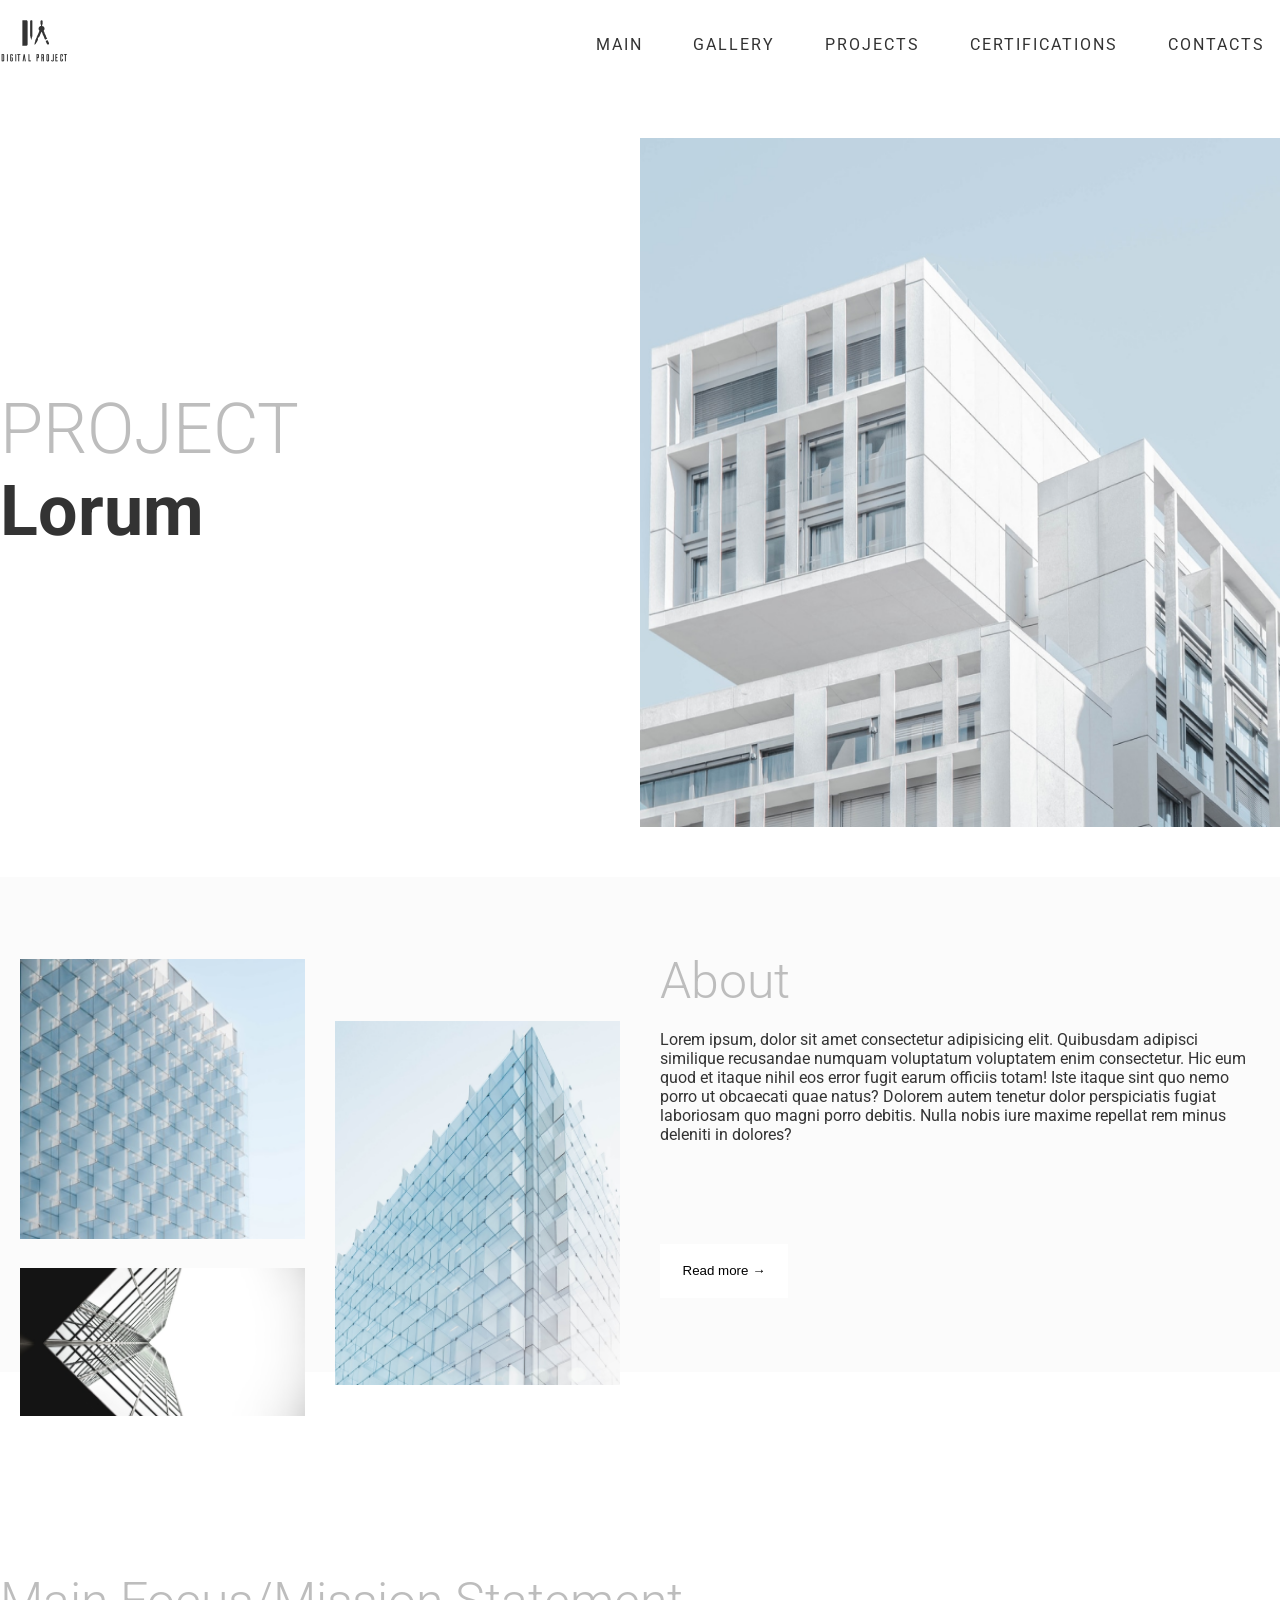
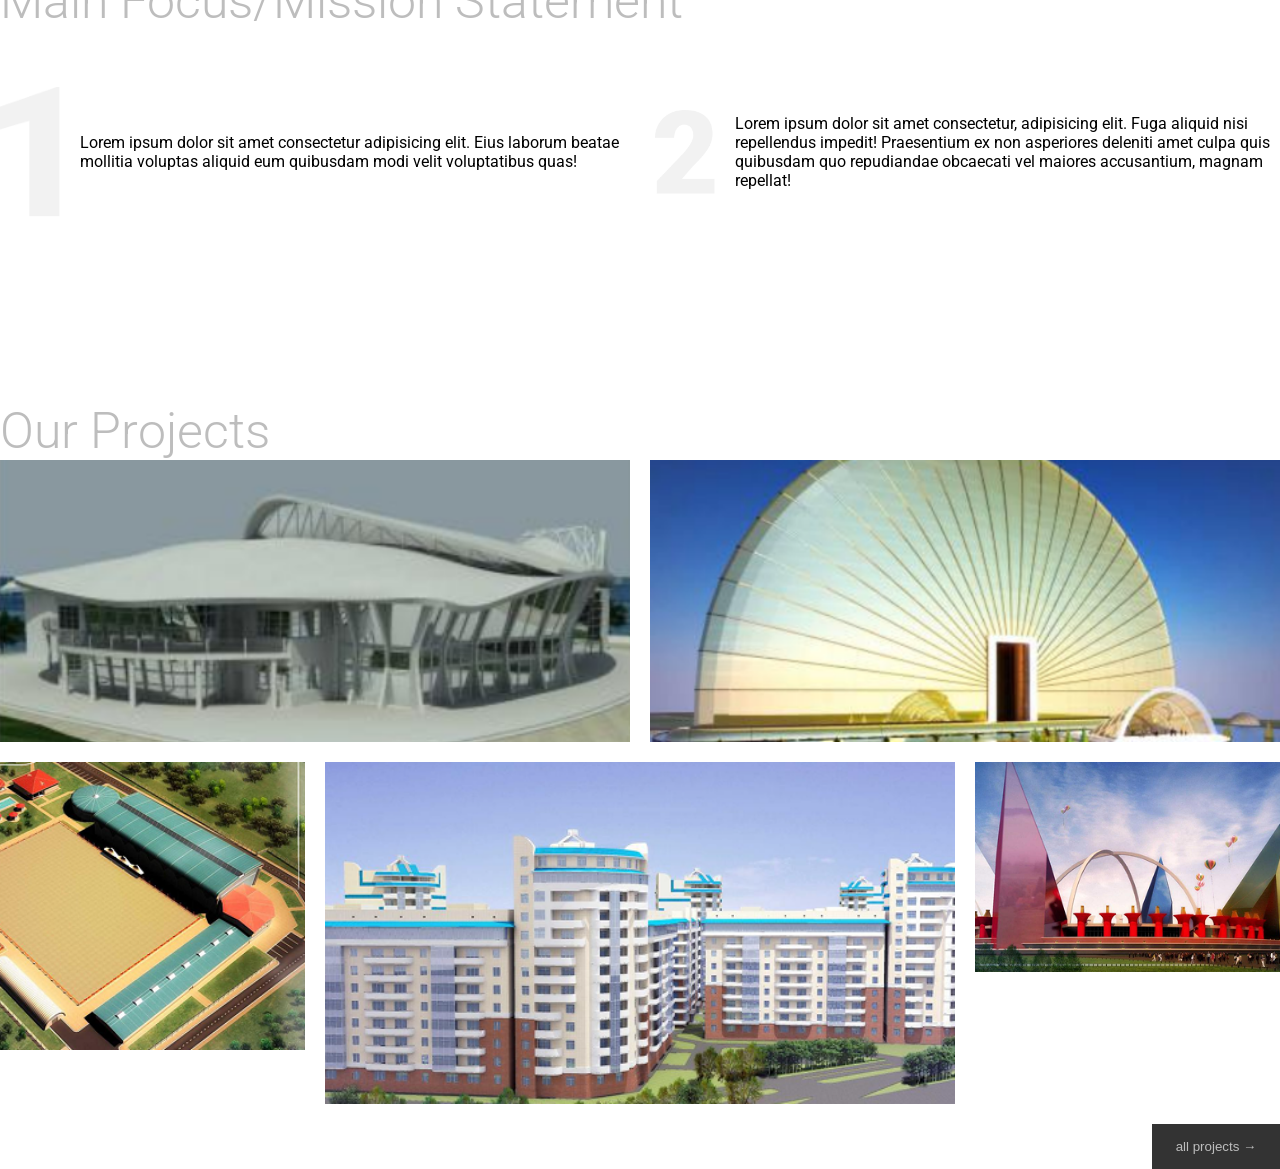
==== Project Lorum/index.html @ 4a03fa18 "Add files via upload" ====
<!DOCTYPE html>
<html lang="en">
<head>
    <meta charset="UTF-8">
    <meta name="viewport" content="width=device-width, initial-scale=1.0">
    <title>Document</title>
    <link rel="stylesheet" href="src/style/style.css">
</head>
<body>
    <header>
        <a href="#"><img src="src/assets/images/logo.png" alt="Logo"></a>
        <nav>
            <ul>
                <li><a href="#ini"><span>main</span></a></li>
                <li><a href="#about">gallery</a></li>
                <li><a href="#">projects</a></li>
                <li><a href="#">certifications</a></li>
                <li><a href="#">contacts</a></li>
            </ul>
        </nav>
    </header>
    <main id="ini">
        <h1>PROJECT <br> <span>Lorum</span></h1>
        <img src="src/assets/images/Rectangle 6.png" alt="Imagem Prédio">
    </main>

    <section id="about">
        <div class="about">
            <div class="gallery">
                <img class="images img1" src="src/assets/images/Rectangle 8.png" alt="Prédio">
                <img class="images img2" src="src/assets/images/Rectangle 10.png" alt="Prédio">
                <img class="images img3" src="src/assets/images/Rectangle 9.png" alt="Prédio">
            </div>
            <div class="sobre">
                <h1>About</h1>
                <p>Lorem ipsum, dolor sit amet consectetur adipisicing elit. Quibusdam adipisci similique recusandae numquam voluptatum voluptatem enim consectetur. Hic eum quod et itaque nihil eos error fugit earum officiis totam! Iste itaque sint quo nemo porro ut obcaecati quae natus? Dolorem autem tenetur dolor perspiciatis fugiat laboriosam quo magni porro debitis. Nulla nobis iure maxime repellat rem minus deleniti in dolores?</p>
                <button>Read more &rarr; </button>
            </div>
        </div>
    </section>

    <section class="focus">
        <h1>Main Focus/Mission Statement</h1>
        <div class="text1">
            <img src="src/assets/images/1.png" alt="Número 1">
            <p>Lorem ipsum dolor sit amet consectetur adipisicing elit. Eius laborum beatae mollitia voluptas aliquid eum quibusdam modi velit voluptatibus quas!</p>
        </div>
        <div class="text2">
            <img src="src/assets/images/2.png" alt="Número 2">
            <p>Lorem ipsum dolor sit amet consectetur, adipisicing elit. Fuga aliquid nisi repellendus impedit! Praesentium ex non asperiores deleniti amet culpa quis quibusdam quo repudiandae obcaecati vel maiores accusantium, magnam repellat!</p>
        </div>
    </section>
    <section id="projects">
        <h1>Our Projects</h1>
        <div class="projects">
            <img class="imgs1" src="src/assets/images/Rectangle 12.svg" alt="Estrutura">
            <img class="imgs2" src="src/assets/images/image 15.png" alt="">
            <img class="imgs3" src="src/assets/images/image 16.png" alt="">
            <img class="imgs4" src="src/assets/images/image 17.png" alt="">
            <img class="imgs5" src="src/assets/images/image 18.png" alt="">
            <button class="btn">all projects &rarr;</button>
        </div>
    </section>
</body>
</html>
---- Project Lorum/src/style/style.css ----
@import url('layout/global.css');
@import url('layout/header.css');
@import url('layout/main.css');
@import url('layout/about.css');
@import url('layout/focus.css');
@import url('layout/projetcs.css');
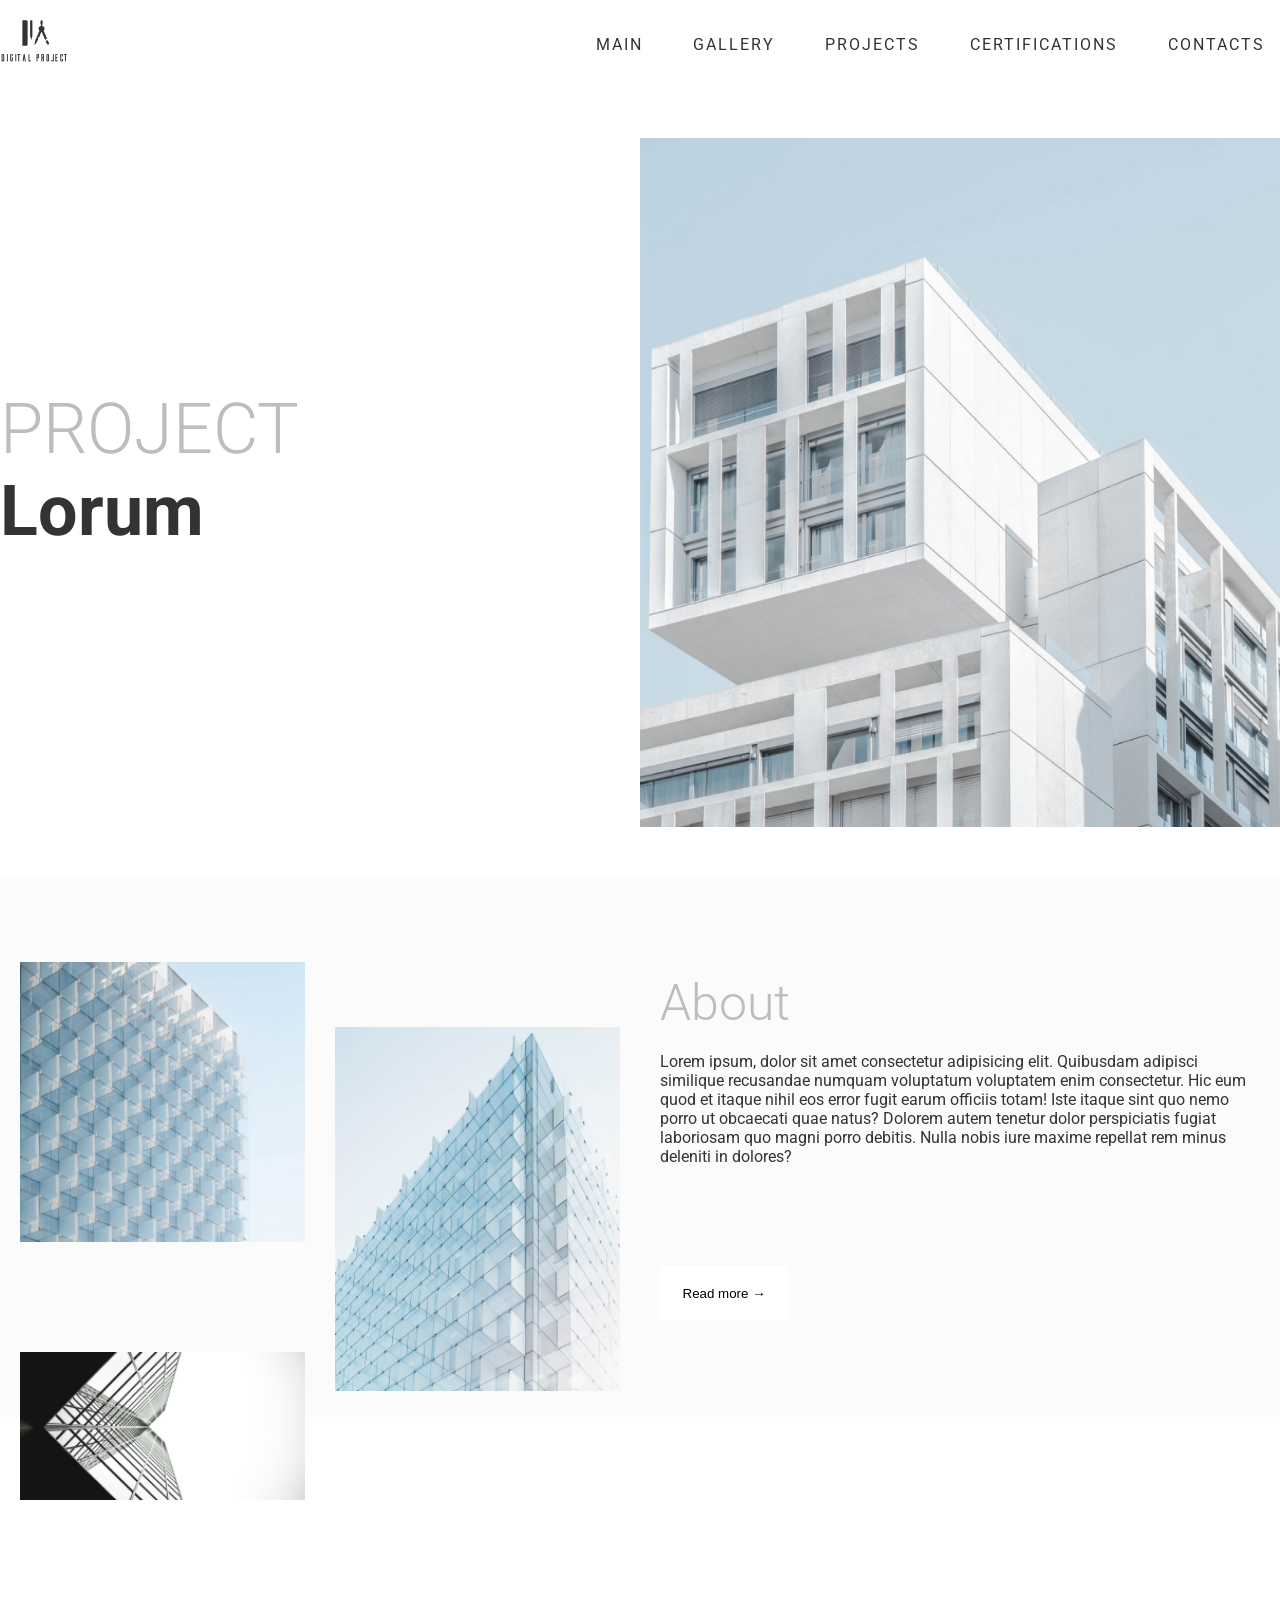
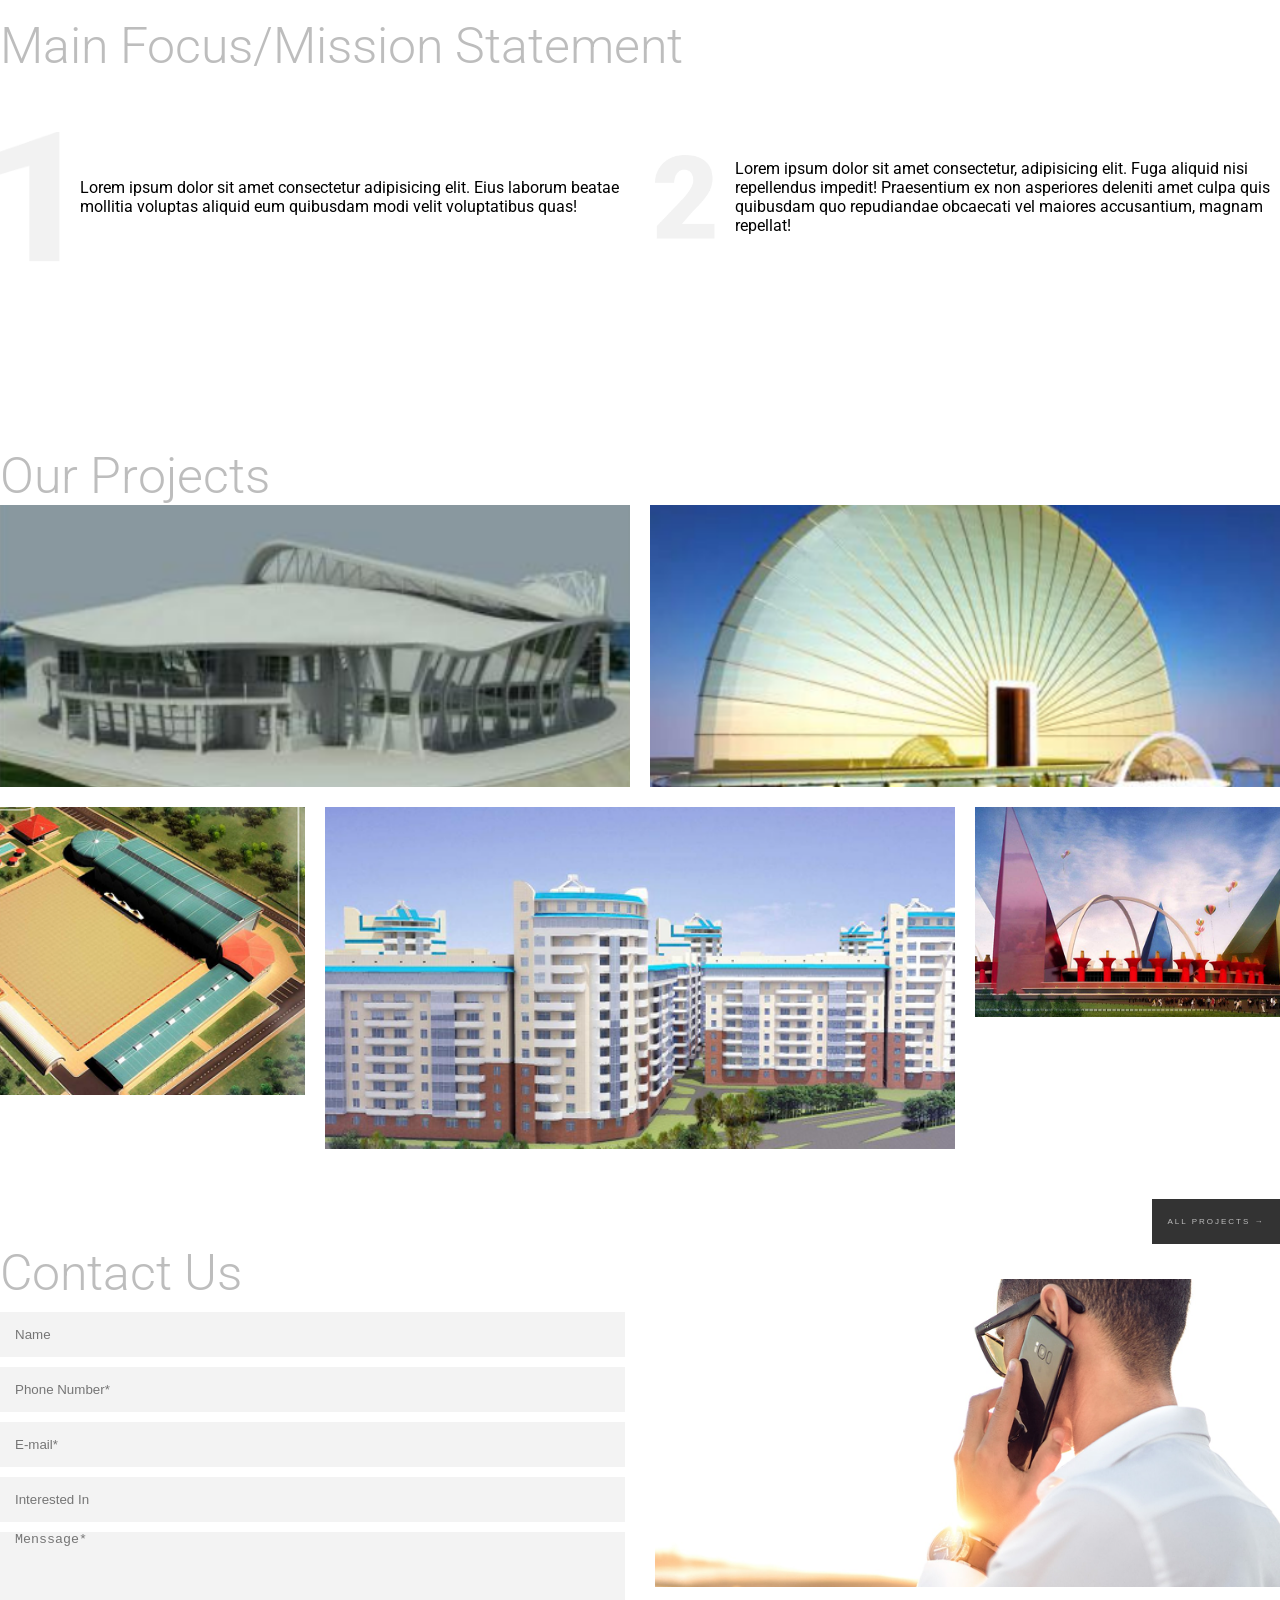
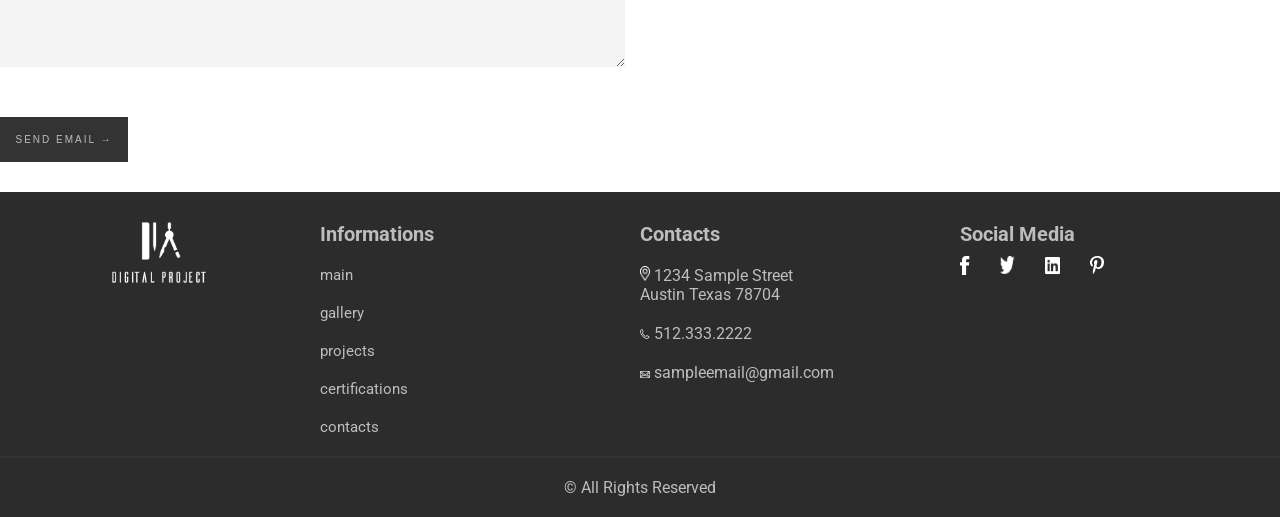
==== commit faab5cce: "Add files via upload" ====
--- a/Project Lorum/index.html
+++ b/Project Lorum/index.html
@@ -13,9 +13,9 @@
             <ul>
                 <li><a href="#ini"><span>main</span></a></li>
                 <li><a href="#about">gallery</a></li>
-                <li><a href="#">projects</a></li>
-                <li><a href="#">certifications</a></li>
-                <li><a href="#">contacts</a></li>
+                <li><a href="#projects">projects</a></li>
+                <li><a href="#form">certifications</a></li>
+                <li><a href="#contact">contacts</a></li>
             </ul>
         </nav>
     </header>
@@ -61,5 +61,85 @@
             <button class="btn">all projects &rarr;</button>
         </div>
     </section>
+    <section id="form">
+        <div class="form">
+            <form action="">
+                <h1>Contact Us</h1>
+                <input 
+                type="text" placeholder="Name">
+                <input type="number" 
+                name="numb" 
+                id="numb" 
+                placeholder="Phone Number*" 
+                required=""
+                oninvalid="this.setCustomValidity('Por Favor, insira um número válido')">
+
+                <input 
+                type="email" 
+                name="mail" 
+                id="mail" 
+                placeholder="E-mail*" 
+                required="" 
+                oninvalid="this.setCustomValidity('Por Favor, entre com um E-mail válido')">
+
+                <input 
+                type="text" 
+                name="text" 
+                id="text" 
+                placeholder="Interested In">
+
+                <textarea 
+                name="coment" 
+                id="coment" 
+                placeholder="Menssage*"
+                required=""
+                oninvalid="this.setCustomValidity('Por Favor, Digite alguma mensagem')"></textarea>
+                <button type="submit">send email &rarr;</button>
+            </form>
+        </div>
+        <img src="src/assets/images/image 12.png" alt="Homem no celular">
+    </section>
+    <footer id="contact">
+        <img src="src/assets/images/logo-branca.png" alt="Logo">
+        <div class="inform">
+            <h1>Informations</h1>
+            <a href="#">main</a>
+            <a href="#">gallery</a>
+            <a href="#">projects</a>
+            <a href="#">certifications</a>
+            <a href="#">contacts</a>
+        </div>
+        <div class="contacts">
+            <h1>Contacts</h1>
+            <span>
+                <img 
+                src="src/assets/images/Vector.png"
+                alt="Localização">
+                1234 Sample Street <br> Austin Texas 78704
+            </span>
+            <span>
+                <img 
+                src="src/assets/images/Group.png" 
+                alt="Telefone">
+                512.333.2222
+            </span>
+            <span>
+                <img 
+                src="src/assets/images/Vector (1).png" 
+                alt="E-mail">
+                sampleemail@gmail.com
+            </span>
+        </div>
+        <div class="media">
+            <h1>Social Media</h1>
+            <div class="social">
+                <img src="src/assets/images/facebook.png" alt="Facebook">
+                <img src="src/assets/images/twitter.png" alt="Twitter">
+                <img src="src/assets/images/Linked In.png" alt="LinkedIn">
+                <img src="src/assets/images/pininterest.png" alt="Pinterest">
+            </div>
+        </div>
+        <span>&copy; All Rights Reserved</span>
+    </footer>
 </body>
 </html>
--- a/Project Lorum/src/style/style.css
+++ b/Project Lorum/src/style/style.css
@@ -3,4 +3,6 @@
 @import url('layout/main.css');
 @import url('layout/about.css');
 @import url('layout/focus.css');
-@import url('layout/projetcs.css');+@import url('layout/projetcs.css');
+@import url('layout/form.css');
+@import url('layout/footer.css');
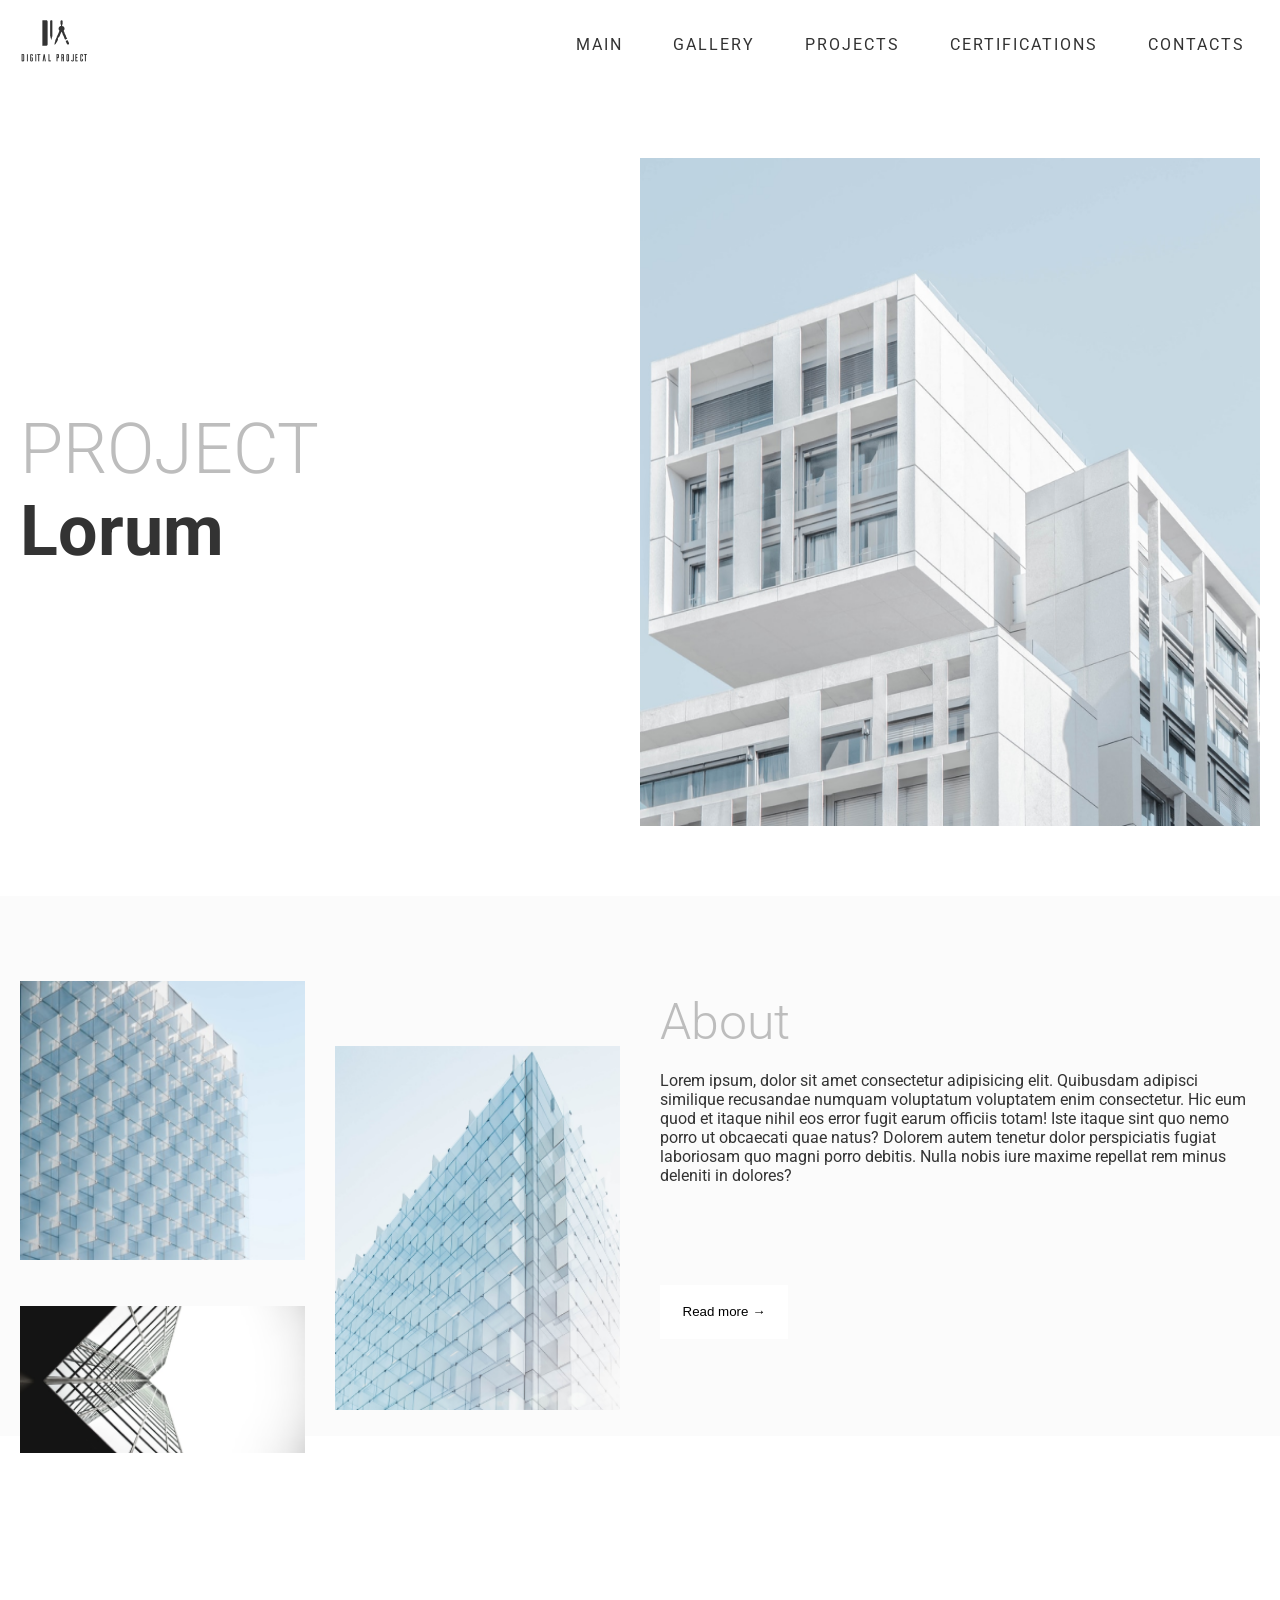
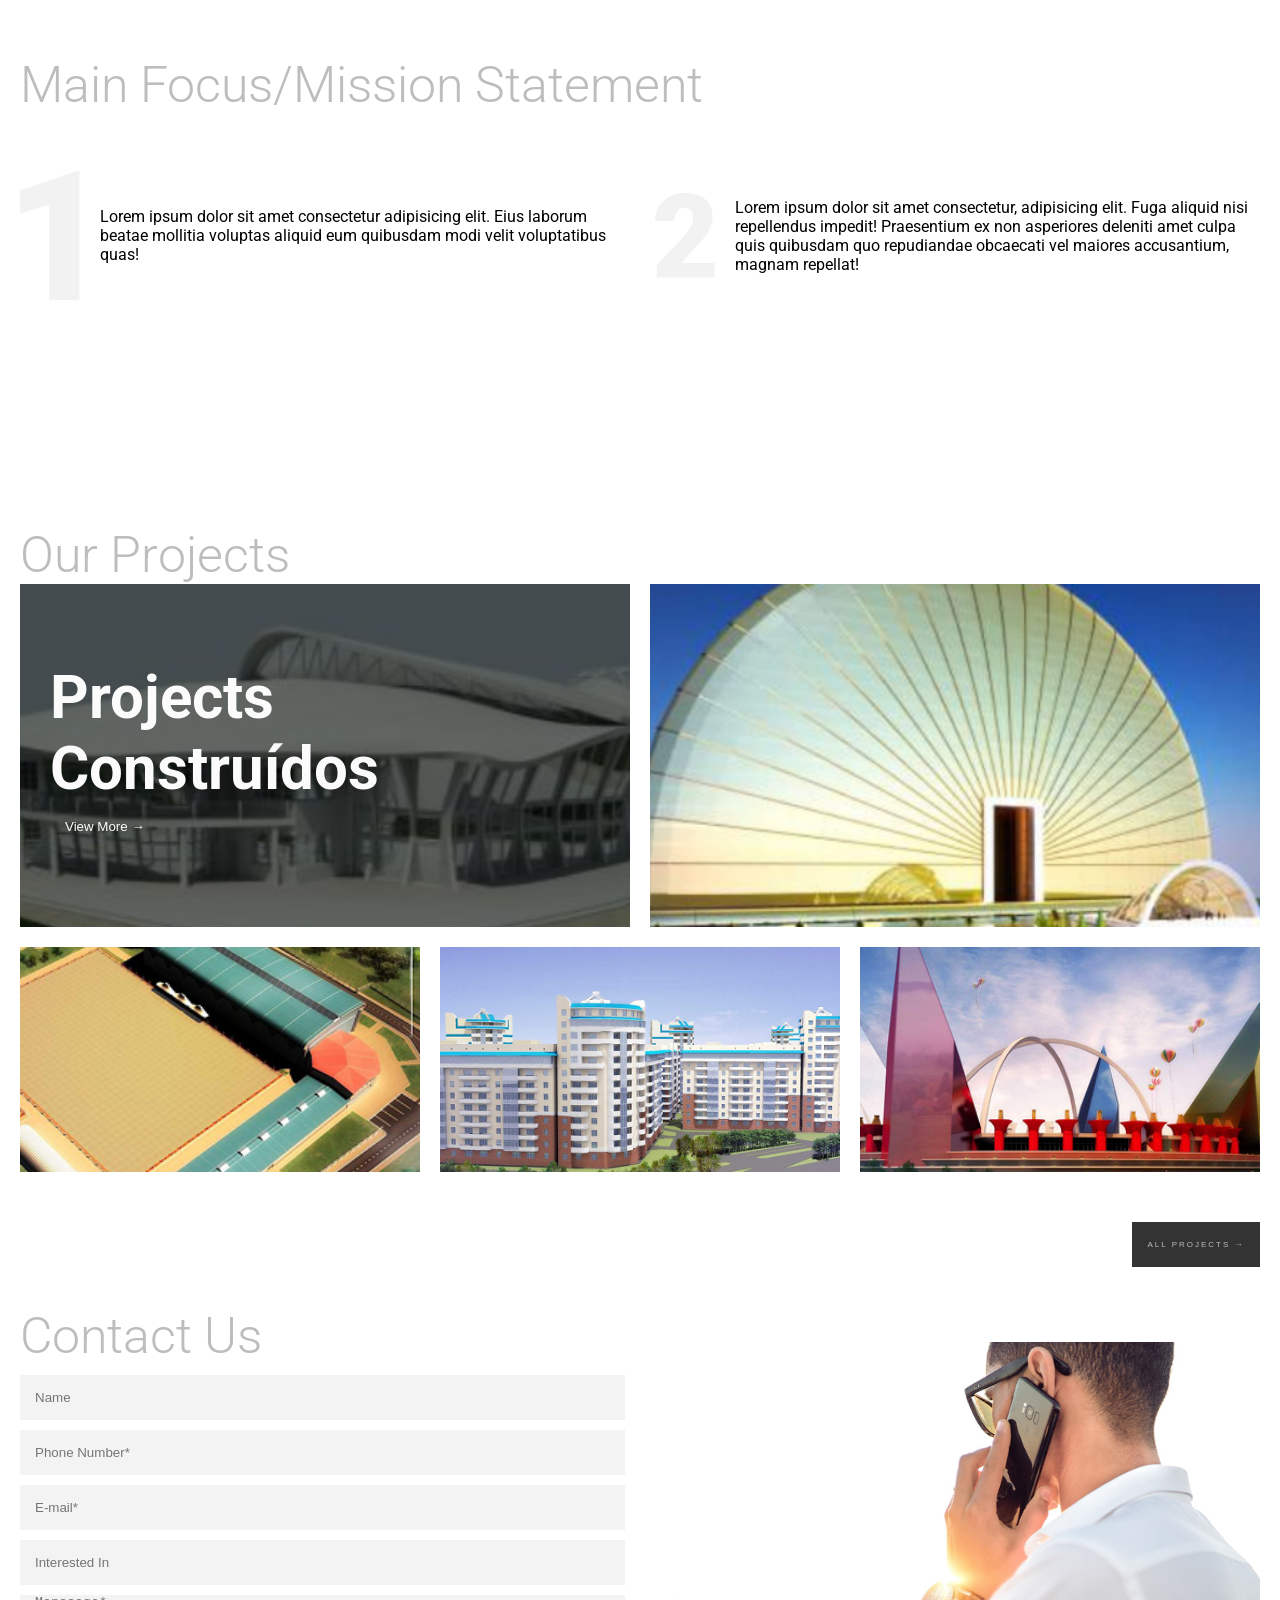
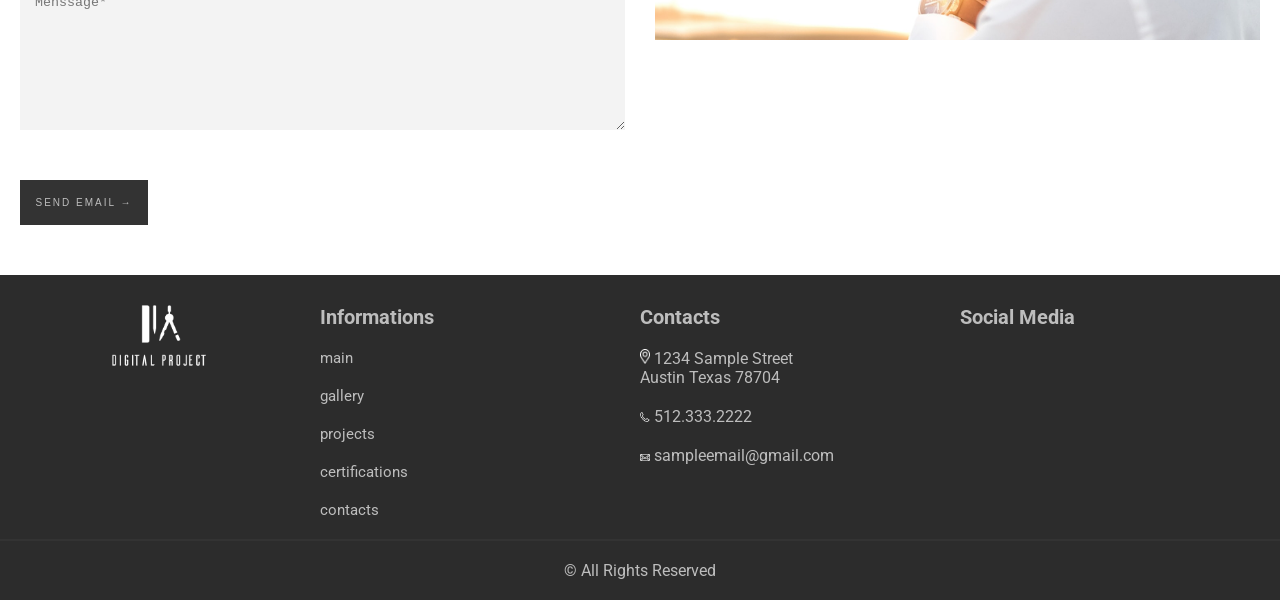
==== commit 9c3f9b37: "Add files via upload" ====
--- a/Project Lorum/index.html
+++ b/Project Lorum/index.html
@@ -1,11 +1,13 @@
 <!DOCTYPE html>
 <html lang="en">
+
 <head>
     <meta charset="UTF-8">
     <meta name="viewport" content="width=device-width, initial-scale=1.0">
     <title>Document</title>
     <link rel="stylesheet" href="src/style/style.css">
 </head>
+
 <body>
     <header>
         <a href="#"><img src="src/assets/images/logo.png" alt="Logo"></a>
@@ -33,7 +35,11 @@
             </div>
             <div class="sobre">
                 <h1>About</h1>
-                <p>Lorem ipsum, dolor sit amet consectetur adipisicing elit. Quibusdam adipisci similique recusandae numquam voluptatum voluptatem enim consectetur. Hic eum quod et itaque nihil eos error fugit earum officiis totam! Iste itaque sint quo nemo porro ut obcaecati quae natus? Dolorem autem tenetur dolor perspiciatis fugiat laboriosam quo magni porro debitis. Nulla nobis iure maxime repellat rem minus deleniti in dolores?</p>
+                <p>Lorem ipsum, dolor sit amet consectetur adipisicing elit. Quibusdam adipisci similique recusandae
+                    numquam voluptatum voluptatem enim consectetur. Hic eum quod et itaque nihil eos error fugit earum
+                    officiis totam! Iste itaque sint quo nemo porro ut obcaecati quae natus? Dolorem autem tenetur dolor
+                    perspiciatis fugiat laboriosam quo magni porro debitis. Nulla nobis iure maxime repellat rem minus
+                    deleniti in dolores?</p>
                 <button>Read more &rarr; </button>
             </div>
         </div>
@@ -43,17 +49,23 @@
         <h1>Main Focus/Mission Statement</h1>
         <div class="text1">
             <img src="src/assets/images/1.png" alt="Número 1">
-            <p>Lorem ipsum dolor sit amet consectetur adipisicing elit. Eius laborum beatae mollitia voluptas aliquid eum quibusdam modi velit voluptatibus quas!</p>
+            <p>Lorem ipsum dolor sit amet consectetur adipisicing elit. Eius laborum beatae mollitia voluptas aliquid
+                eum quibusdam modi velit voluptatibus quas!</p>
         </div>
         <div class="text2">
             <img src="src/assets/images/2.png" alt="Número 2">
-            <p>Lorem ipsum dolor sit amet consectetur, adipisicing elit. Fuga aliquid nisi repellendus impedit! Praesentium ex non asperiores deleniti amet culpa quis quibusdam quo repudiandae obcaecati vel maiores accusantium, magnam repellat!</p>
+            <p>Lorem ipsum dolor sit amet consectetur, adipisicing elit. Fuga aliquid nisi repellendus impedit!
+                Praesentium ex non asperiores deleniti amet culpa quis quibusdam quo repudiandae obcaecati vel maiores
+                accusantium, magnam repellat!</p>
         </div>
     </section>
     <section id="projects">
         <h1>Our Projects</h1>
         <div class="projects">
-            <img class="imgs1" src="src/assets/images/Rectangle 12.svg" alt="Estrutura">
+            <div class="imgs1">
+                <h1>Projects <br> Construídos</h1>
+                <button>View More &rarr;</button>
+            </div>
             <img class="imgs2" src="src/assets/images/image 15.png" alt="">
             <img class="imgs3" src="src/assets/images/image 16.png" alt="">
             <img class="imgs4" src="src/assets/images/image 17.png" alt="">
@@ -65,35 +77,17 @@
         <div class="form">
             <form action="">
                 <h1>Contact Us</h1>
-                <input 
-                type="text" placeholder="Name">
-                <input type="number" 
-                name="numb" 
-                id="numb" 
-                placeholder="Phone Number*" 
-                required=""
-                oninvalid="this.setCustomValidity('Por Favor, insira um número válido')">
+                <input type="text" placeholder="Name">
+                <input type="number" name="numb" id="numb" placeholder="Phone Number*" required=""
+                    oninvalid="this.setCustomValidity('Por Favor, insira um número válido')">
 
-                <input 
-                type="email" 
-                name="mail" 
-                id="mail" 
-                placeholder="E-mail*" 
-                required="" 
-                oninvalid="this.setCustomValidity('Por Favor, entre com um E-mail válido')">
+                <input type="email" name="mail" id="mail" placeholder="E-mail*" required=""
+                    oninvalid="this.setCustomValidity('Por Favor, entre com um E-mail válido')">
 
-                <input 
-                type="text" 
-                name="text" 
-                id="text" 
-                placeholder="Interested In">
+                <input type="text" name="text" id="text" placeholder="Interested In">
 
-                <textarea 
-                name="coment" 
-                id="coment" 
-                placeholder="Menssage*"
-                required=""
-                oninvalid="this.setCustomValidity('Por Favor, Digite alguma mensagem')"></textarea>
+                <textarea name="coment" id="coment" placeholder="Menssage*" required=""
+                    oninvalid="this.setCustomValidity('Por Favor, Digite alguma mensagem')"></textarea>
                 <button type="submit">send email &rarr;</button>
             </form>
         </div>
@@ -112,34 +106,29 @@
         <div class="contacts">
             <h1>Contacts</h1>
             <span>
-                <img 
-                src="src/assets/images/Vector.png"
-                alt="Localização">
+                <img src="src/assets/images/Vector.png" alt="Localização">
                 1234 Sample Street <br> Austin Texas 78704
             </span>
             <span>
-                <img 
-                src="src/assets/images/Group.png" 
-                alt="Telefone">
+                <img src="src/assets/images/Group.png" alt="Telefone">
                 512.333.2222
             </span>
             <span>
-                <img 
-                src="src/assets/images/Vector (1).png" 
-                alt="E-mail">
+                <img src="src/assets/images/Vector (1).png" alt="E-mail">
                 sampleemail@gmail.com
             </span>
         </div>
         <div class="media">
             <h1>Social Media</h1>
             <div class="social">
-                <img src="src/assets/images/facebook.png" alt="Facebook">
-                <img src="src/assets/images/twitter.png" alt="Twitter">
-                <img src="src/assets/images/Linked In.png" alt="LinkedIn">
-                <img src="src/assets/images/pininterest.png" alt="Pinterest">
+                <a href="#"><img src="src/assets/images/facebook.png" alt="Facebook"></a>
+                <a href="#"><img src="src/assets/images/twitter.png" alt="Twitter"></a>
+                <a href="#"><img src="src/assets/images/Linked In.png" alt="LinkedIn"></a>
+                <a href="#"><img src="src/assets/images/pininterest.png" alt="Pinterest"></a>
             </div>
         </div>
         <span>&copy; All Rights Reserved</span>
     </footer>
 </body>
+
 </html>
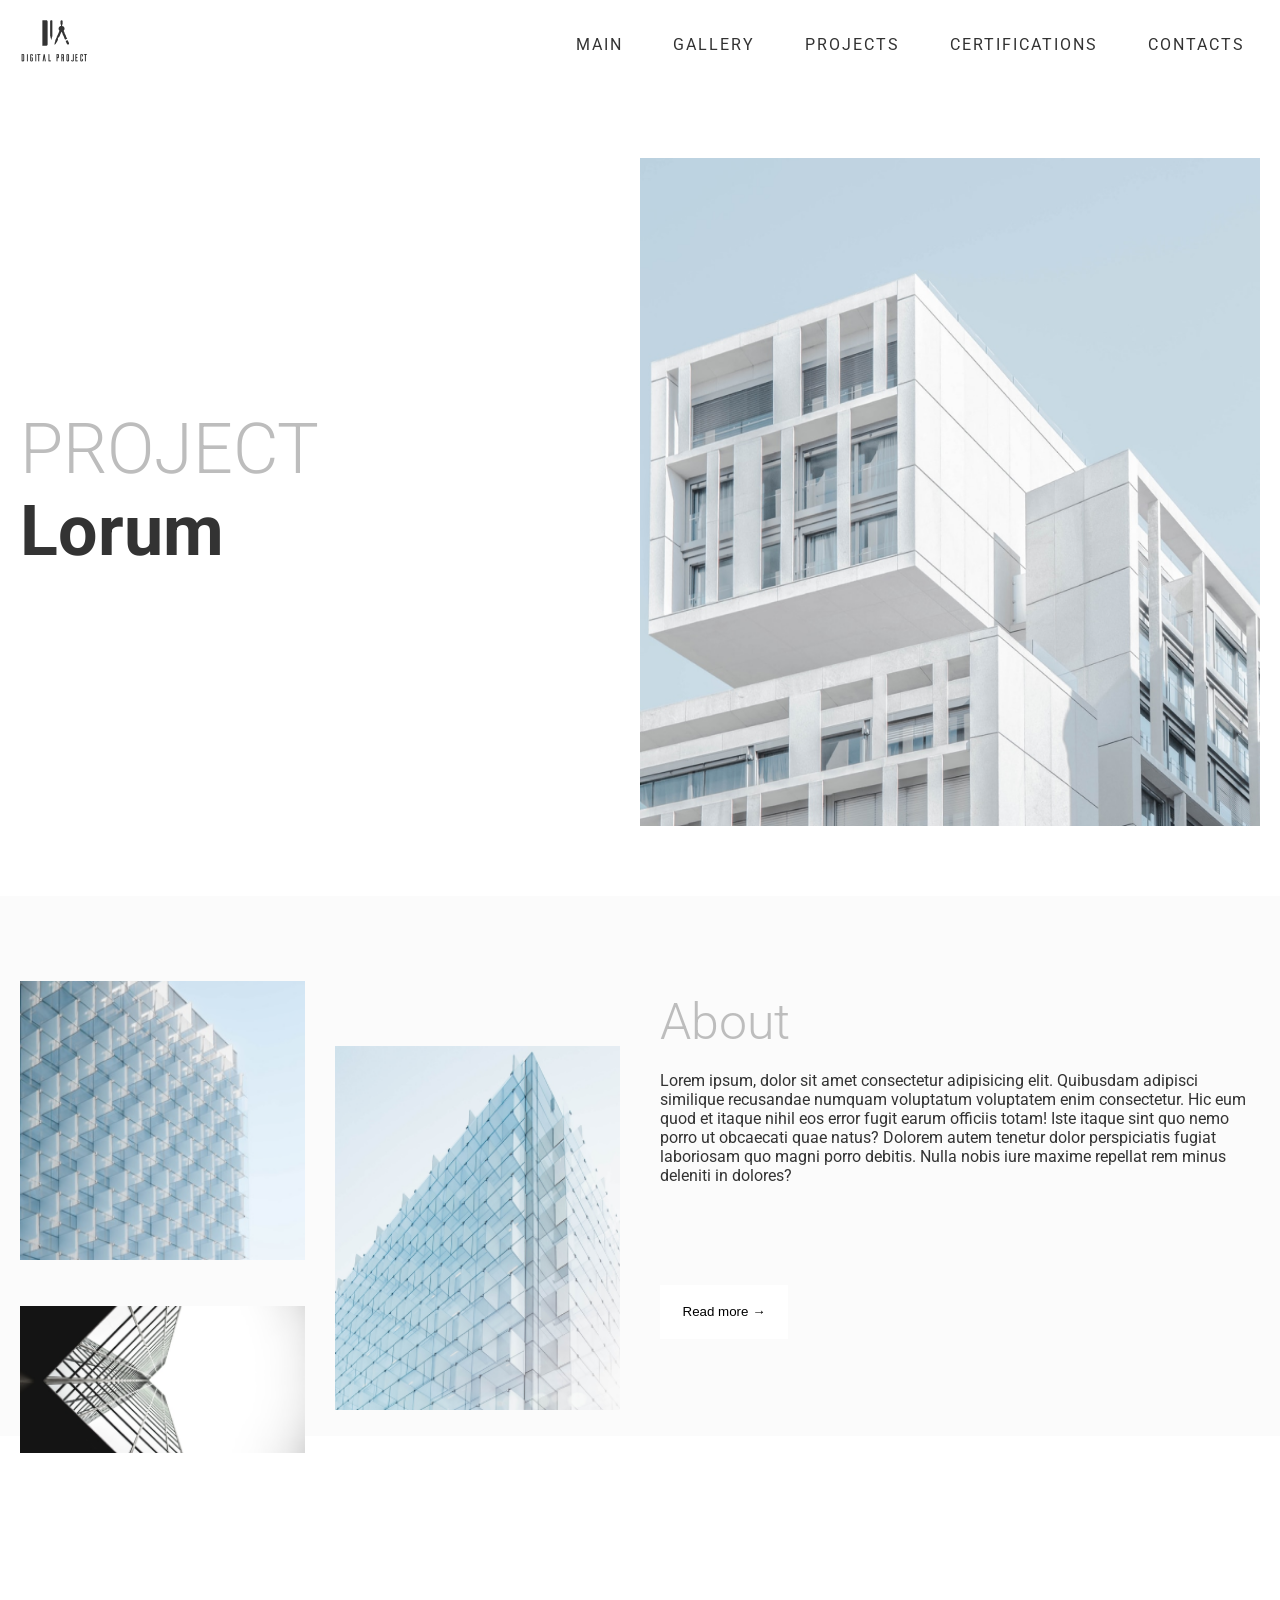
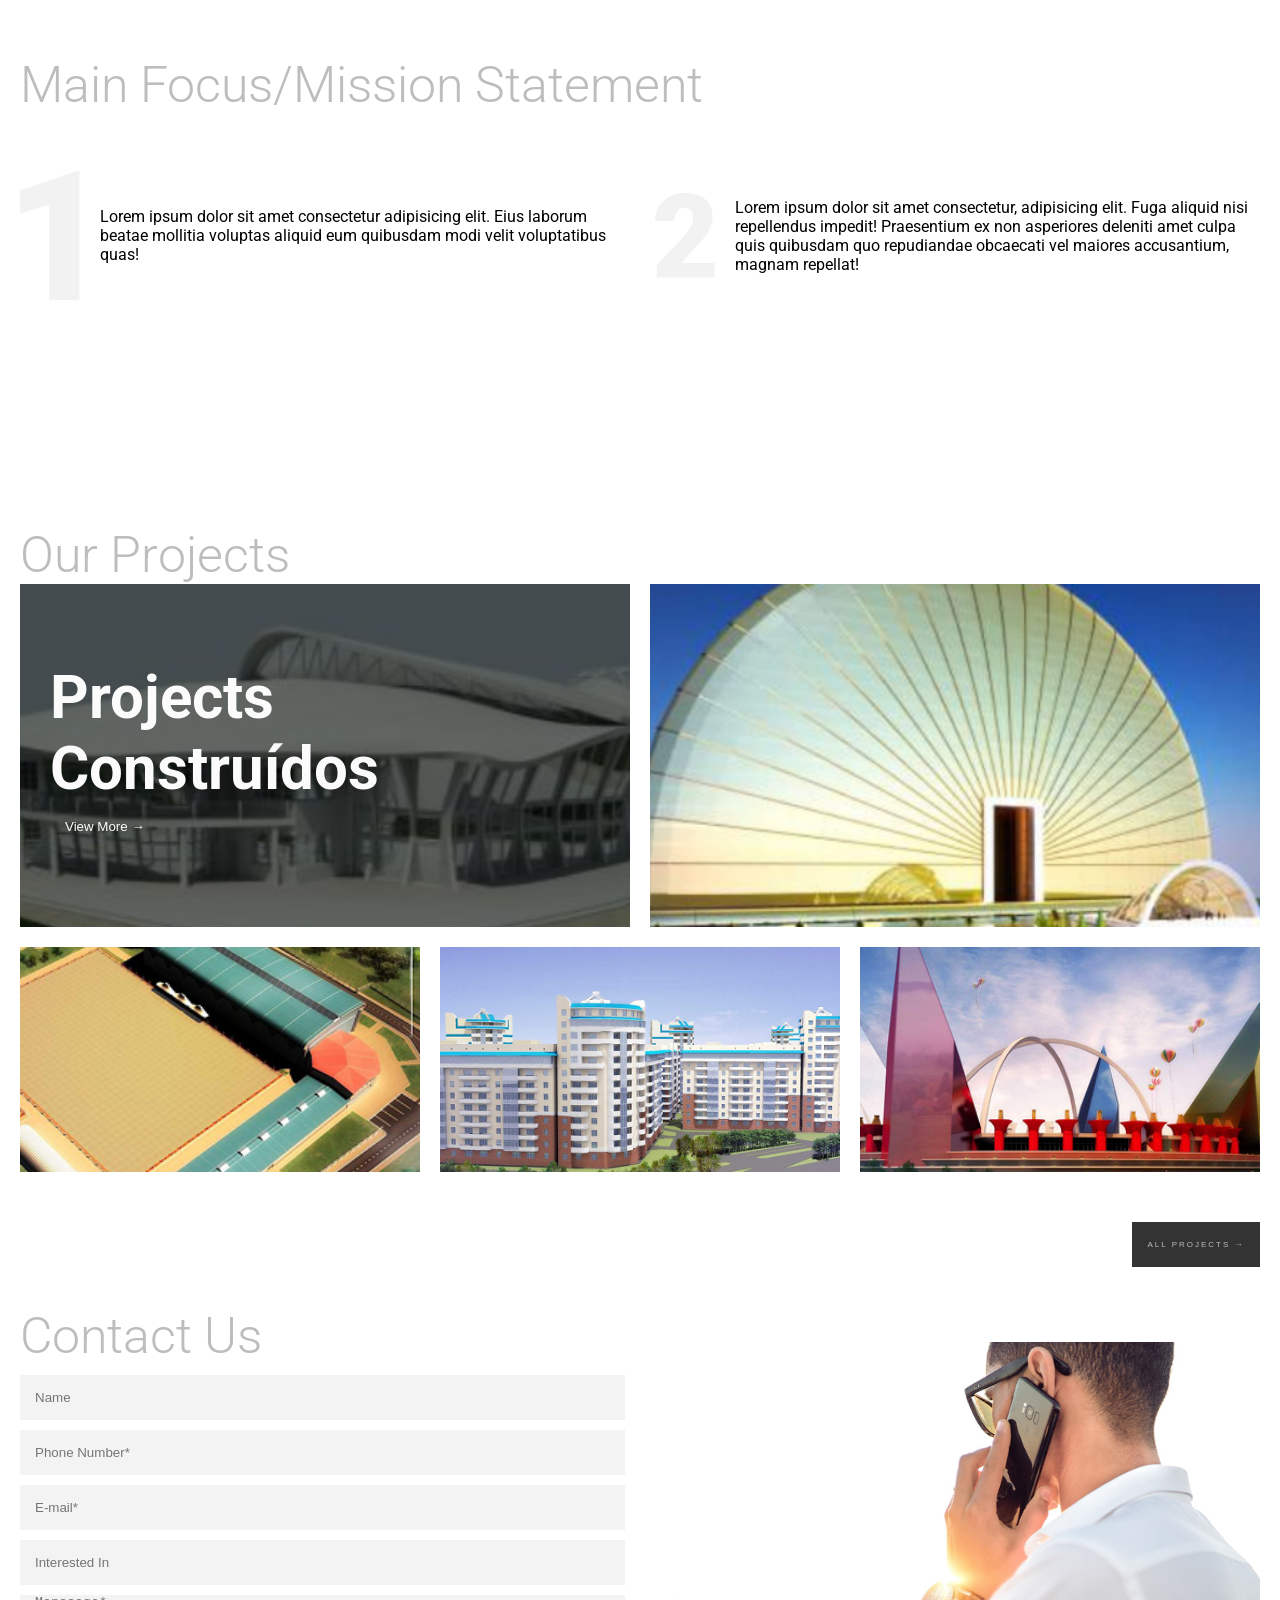
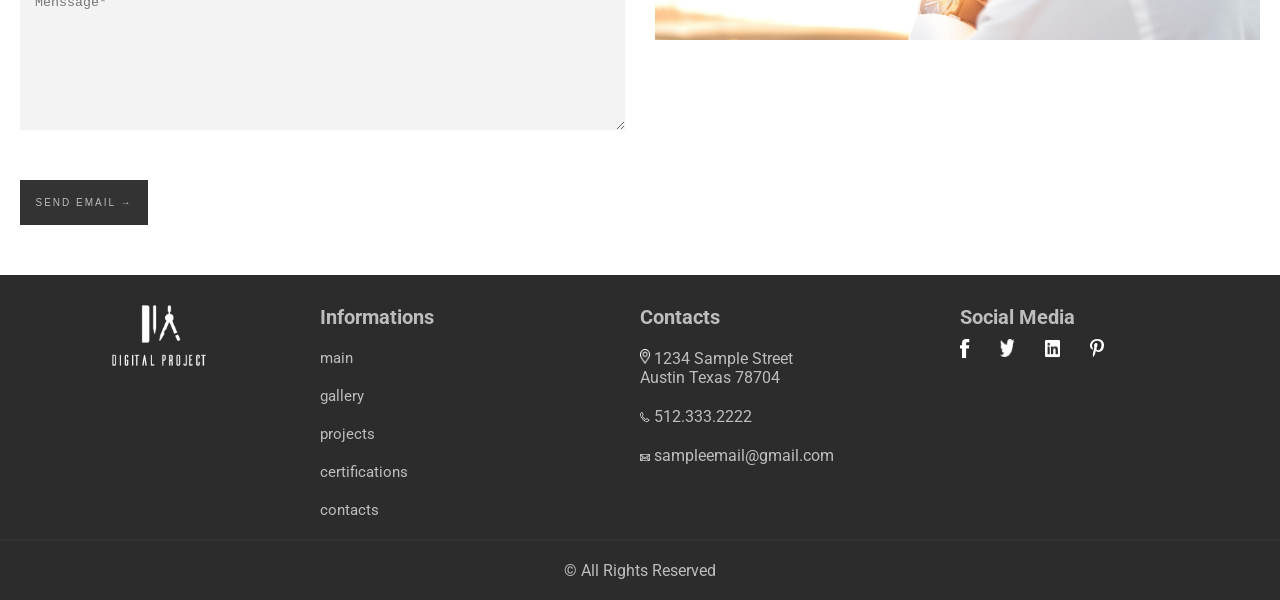
==== commit 0c5ee78d: "Add files via upload" ====
--- a/Project Lorum/index.html
+++ b/Project Lorum/index.html
@@ -121,10 +121,10 @@
         <div class="media">
             <h1>Social Media</h1>
             <div class="social">
-                <a href="#"><img src="src/assets/images/facebook.png" alt="Facebook"></a>
-                <a href="#"><img src="src/assets/images/twitter.png" alt="Twitter"></a>
-                <a href="#"><img src="src/assets/images/Linked In.png" alt="LinkedIn"></a>
-                <a href="#"><img src="src/assets/images/pininterest.png" alt="Pinterest"></a>
+                <img src="src/assets/images/facebook.png" alt="Facebook">
+                <img src="src/assets/images/twitter.png" alt="Twitter">
+                <img src="src/assets/images/Linked In.png" alt="LinkedIn">
+                <img src="src/assets/images/pininterest.png" alt="Pinterest">
             </div>
         </div>
         <span>&copy; All Rights Reserved</span>
